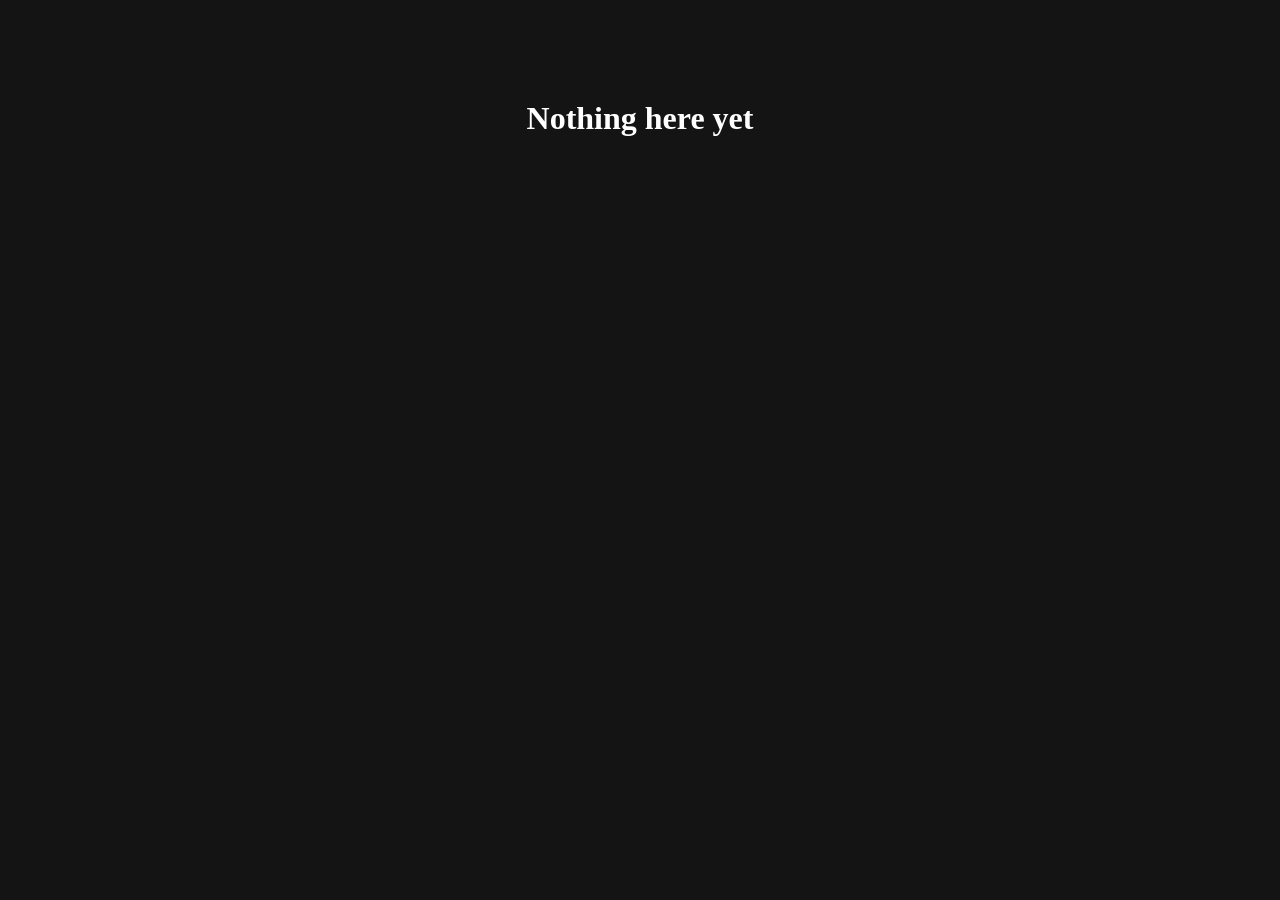
==== index.html @ ae3ef223 "Add files via upload" ====
<!DOCTYPE html>
<html lang="en">

<head>
    <meta charset="UTF-8">
    <meta name="viewport" content="width=device-width, initial-scale=1.0">
    <link rel="stylesheet" href="styles/general.css">
    <link rel="shortcut icon" type="image/png" href="resources/images/favicon/favicon.png">
    <title>Landfried</title>
</head>

<body>
    <h1>Nothing here yet</h1>
</body>

</html>
---- styles/general.css ----
* {
    margin: 0;
    padding: 0;
    color: black;
    font-family: Verdana;
    text-decoration: none;
    font-size: 16px;
}

body {
    display: flex;
    justify-content: center;
    align-items: center;
    background-color: #141414;
}

h1 {
    margin: 100px;
    font-size: 32px;
    color: white;
}
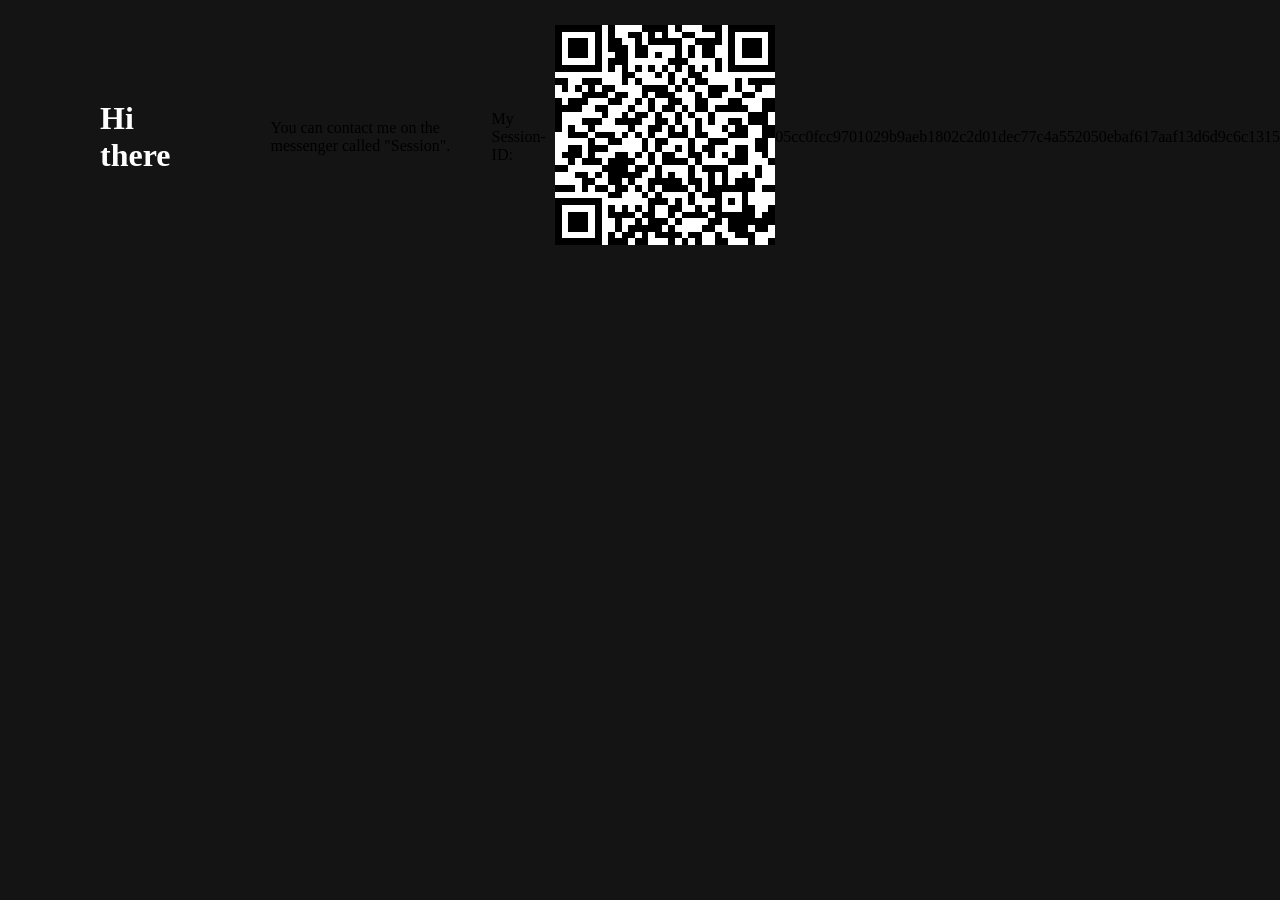
==== commit 3346a5dd: "Added "Session" contact" ====
--- a/index.html
+++ b/index.html
@@ -4,13 +4,29 @@
 <head>
     <meta charset="UTF-8">
     <meta name="viewport" content="width=device-width, initial-scale=1.0">
+    <meta name="description" content="Personal website">
+    <meta name="keywords" content="Landfried, landfried1337">
     <link rel="stylesheet" href="styles/general.css">
     <link rel="shortcut icon" type="image/png" href="resources/images/favicon/favicon.png">
     <title>Landfried</title>
 </head>
 
 <body>
-    <h1>Nothing here yet</h1>
+    <h1>
+        Hi there
+    </h1>
+    <div>
+        You can contact me on the messenger called "Session".
+    </div>
+    <div>
+        My Session-ID:
+    </div>
+    <div>
+        <img src="resources/images/session_messenger/session-id.svg" alt="Session ID QR-Code">
+    </div>
+    <div class="session_messenger_id">
+        05cc0fcc9701029b9aeb1802c2d01dec77c4a552050ebaf617aaf13d6d9c6c1315
+    </div>
 </body>
 
-</html>+</html>
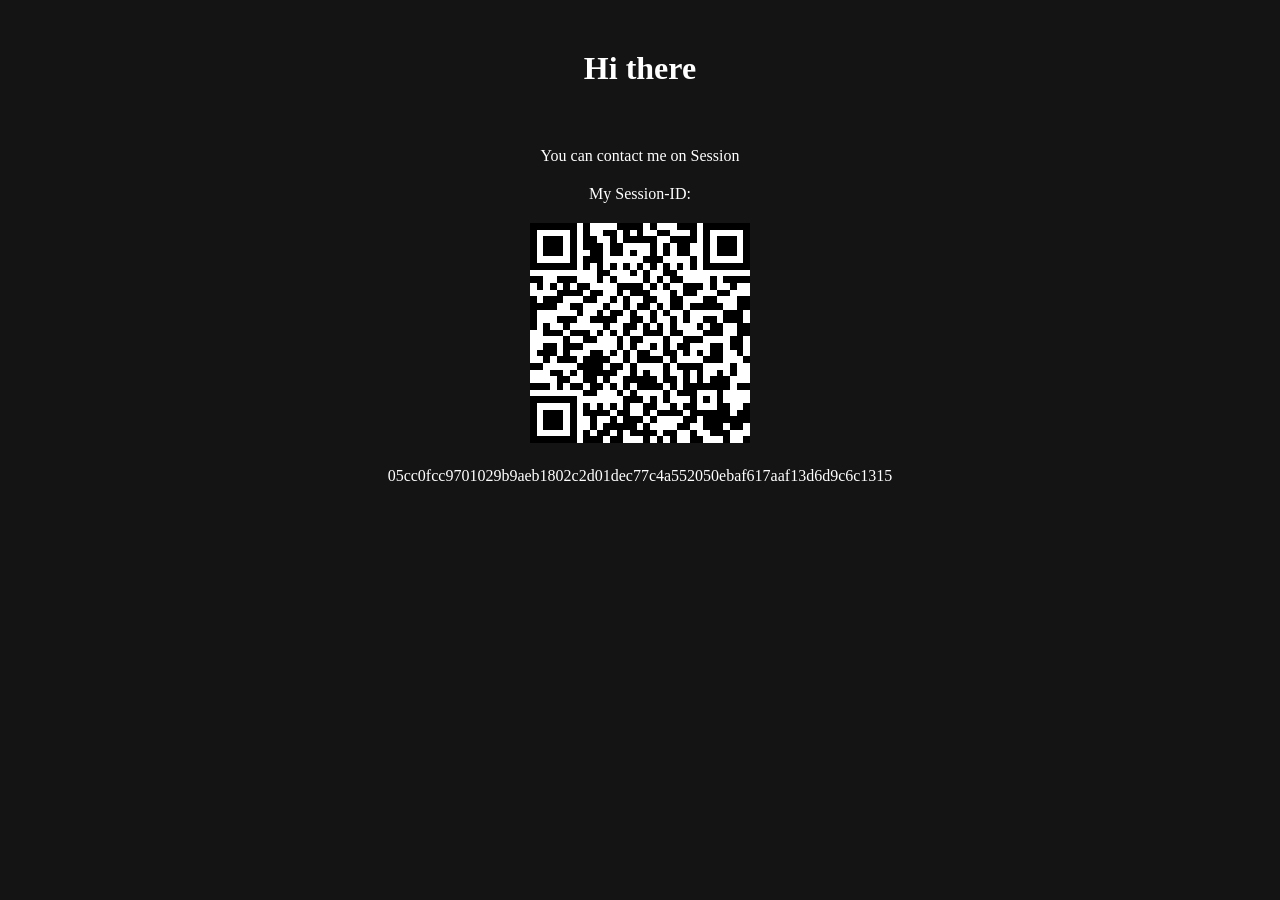
==== commit 3d0bef62: "Update index.html" ====
--- a/index.html
+++ b/index.html
@@ -16,7 +16,7 @@
         Hi there
     </h1>
     <div>
-        You can contact me on the messenger called "Session".
+        You can contact me on <a href="https://getsession.org/" target="_blank">Session</a>
     </div>
     <div>
         My Session-ID:
--- a/styles/general.css
+++ b/styles/general.css
@@ -1,21 +1,39 @@
 * {
     margin: 0;
     padding: 0;
-    color: black;
+    color: white;
     font-family: Verdana;
+    font-size: 16px;
+    font-weight: normal;
     text-decoration: none;
-    font-size: 16px;
 }
 
 body {
     display: flex;
     justify-content: center;
     align-items: center;
+    flex-direction: column;
     background-color: #141414;
 }
 
 h1 {
-    margin: 100px;
+    padding-left: 10px;
+    padding-right: 10px;
+    padding-top: 50px;
+    padding-bottom: 50px;
     font-size: 32px;
-    color: white;
-}+    font-weight: bold;
+}
+
+div {
+    padding: 10px;
+}
+
+img {
+    width: 100%;
+    height: auto;
+}
+
+.session_messenger_id {
+    word-break: break-all;
+}
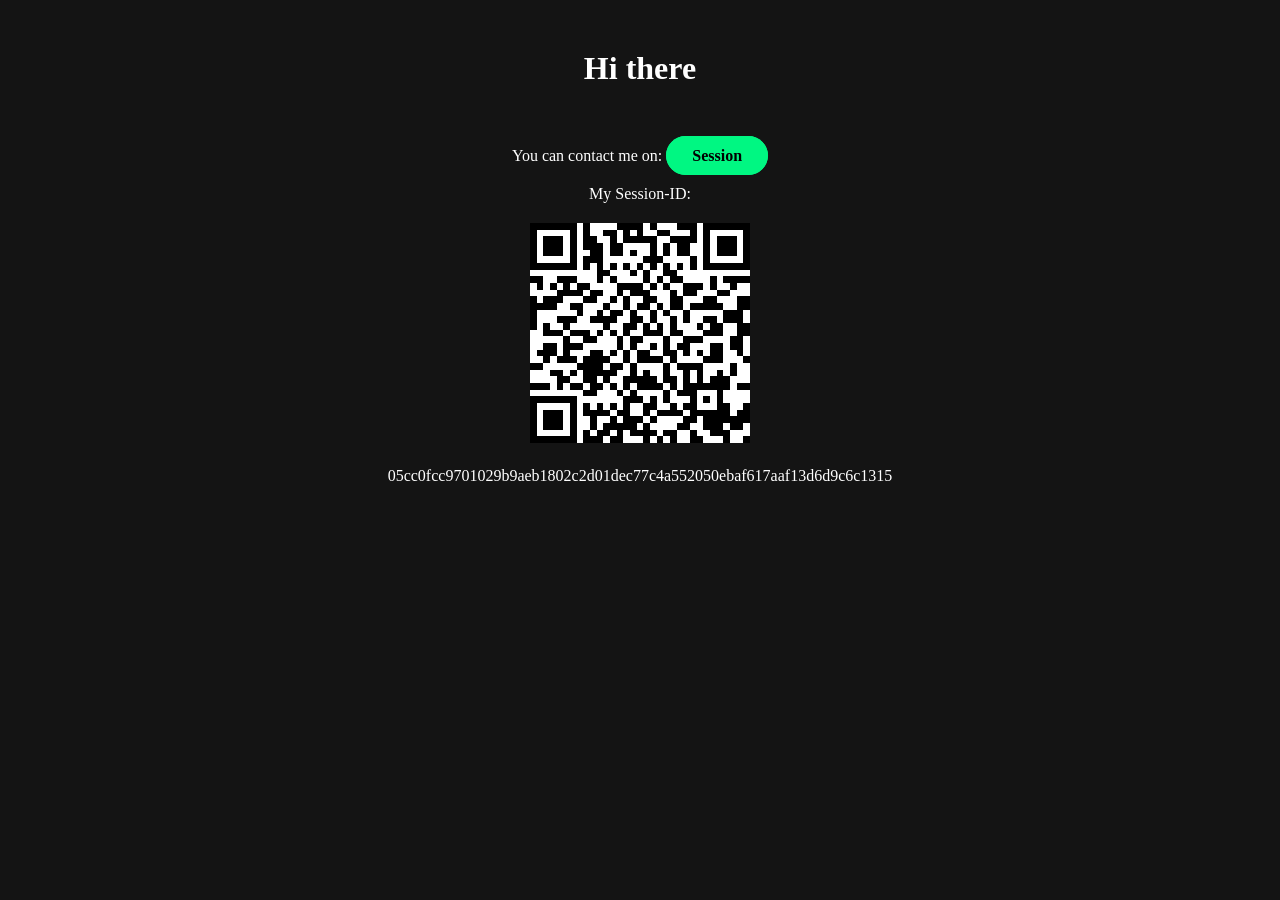
==== commit 4aa6b6f3: "Update index.html" ====
--- a/index.html
+++ b/index.html
@@ -16,7 +16,7 @@
         Hi there
     </h1>
     <div>
-        You can contact me on <a href="https://getsession.org/" target="_blank">Session</a>
+        You can contact me on: <a href="https://getsession.org/" target="_blank">Session</a>
     </div>
     <div>
         My Session-ID:
--- a/styles/general.css
+++ b/styles/general.css
@@ -17,10 +17,10 @@
 }
 
 h1 {
+    padding-top: 50px;
+    padding-bottom: 50px;
     padding-left: 10px;
     padding-right: 10px;
-    padding-top: 50px;
-    padding-bottom: 50px;
     font-size: 32px;
     font-weight: bold;
 }
@@ -34,6 +34,25 @@
     height: auto;
 }
 
+a {
+    padding-top: 10px;
+    padding-bottom: 10px;
+    padding-left: 25px;
+    padding-right: 25px;
+    border-radius: 1.5rem;
+    font-weight: bold;
+    color: black;
+    border: 1px solid #00f782;
+    background-color: #00f782;
+}
+
+a:hover {
+    color: #00b35f;
+    border: 1px solid #00b35f;
+    background-color: #141414;
+    cursor: pointer;
+}
+
 .session_messenger_id {
     word-break: break-all;
 }
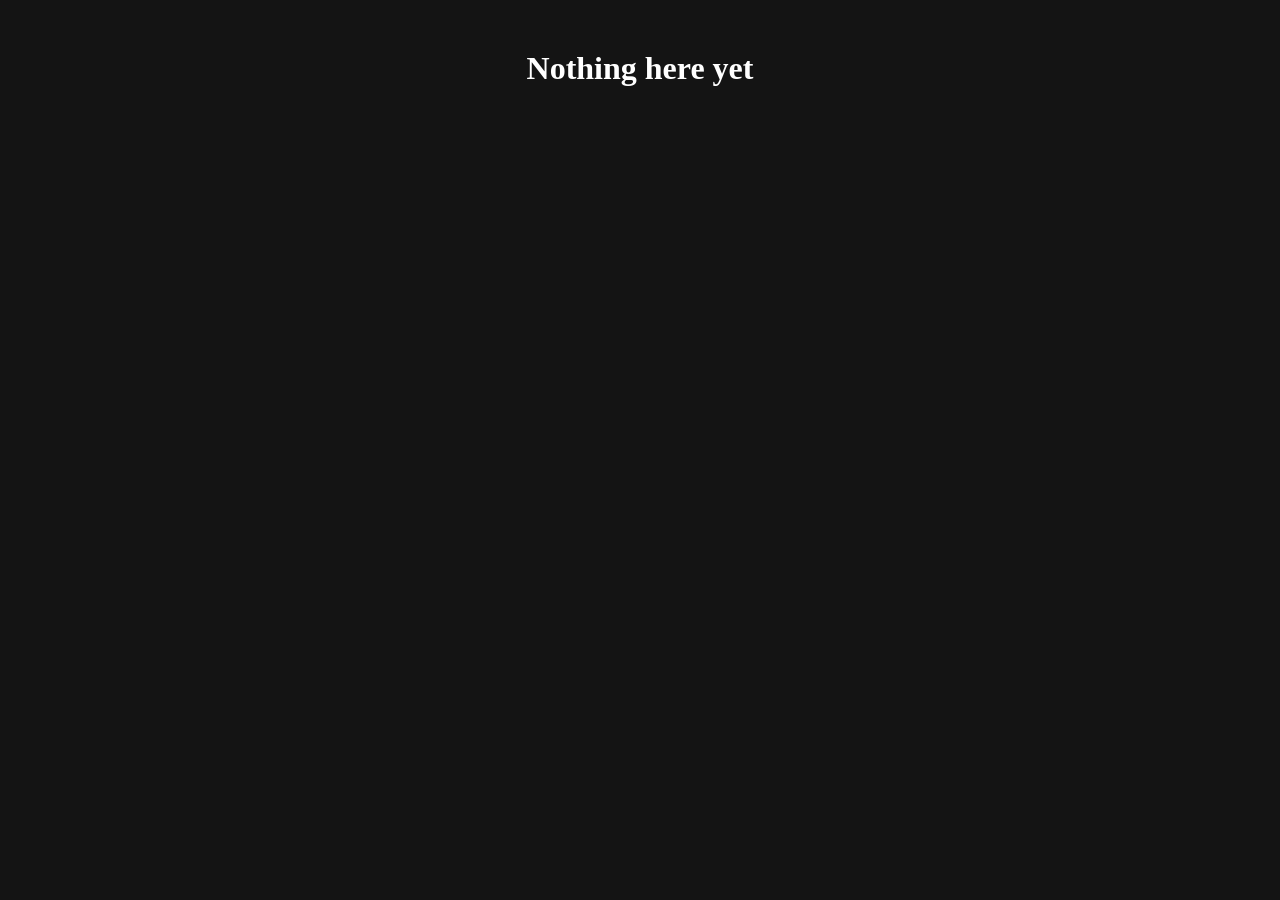
==== commit bd9f046c: "Update index.html" ====
--- a/index.html
+++ b/index.html
@@ -4,8 +4,6 @@
 <head>
     <meta charset="UTF-8">
     <meta name="viewport" content="width=device-width, initial-scale=1.0">
-    <meta name="description" content="Personal website">
-    <meta name="keywords" content="Landfried, landfried1337">
     <link rel="stylesheet" href="styles/general.css">
     <link rel="shortcut icon" type="image/png" href="resources/images/favicon/favicon.png">
     <title>Landfried</title>
@@ -13,20 +11,8 @@
 
 <body>
     <h1>
-        Hi there
+        Nothing here yet
     </h1>
-    <div>
-        You can contact me on: <a href="https://getsession.org/" target="_blank">Session</a>
-    </div>
-    <div>
-        My Session-ID:
-    </div>
-    <div>
-        <img src="resources/images/session_messenger/session-id.svg" alt="Session ID QR-Code">
-    </div>
-    <div class="session_messenger_id">
-        05cc0fcc9701029b9aeb1802c2d01dec77c4a552050ebaf617aaf13d6d9c6c1315
-    </div>
 </body>
 
 </html>
--- a/styles/general.css
+++ b/styles/general.css
@@ -39,6 +39,8 @@
     padding-bottom: 10px;
     padding-left: 25px;
     padding-right: 25px;
+    margin-left: 10px;
+    margin-right: 10px;
     border-radius: 1.5rem;
     font-weight: bold;
     color: black;
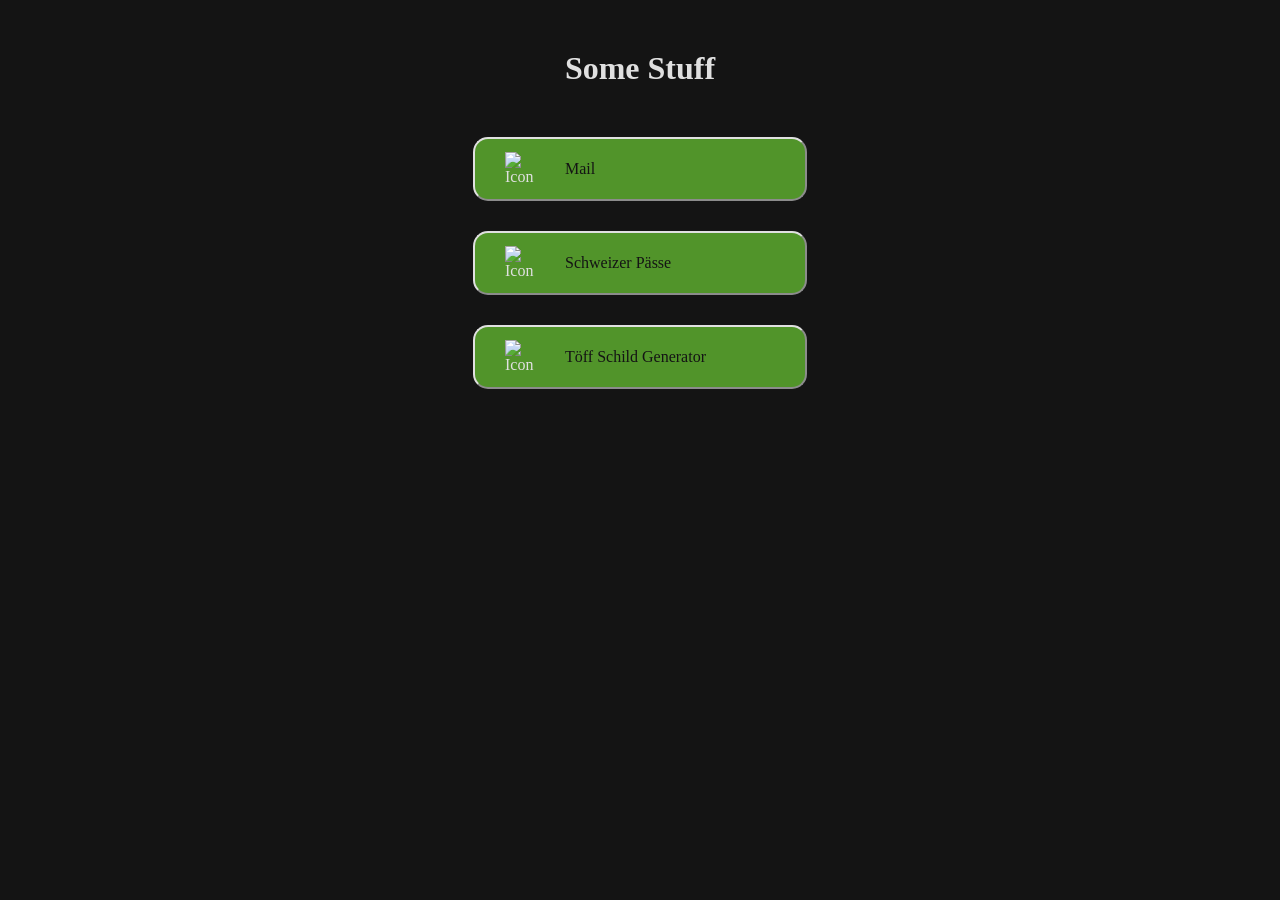
==== commit f9890aba: "Update index.html" ====
--- a/index.html
+++ b/index.html
@@ -9,10 +9,40 @@
     <title>Landfried</title>
 </head>
 
-<body>
-    <h1>
-        Nothing here yet
-    </h1>
+<body class="link_container">
+    <h1>Some Stuff</h1>
+
+    <div class="link_boxes">
+        <a href="pages/mail.html" class="link_box">
+            <div class="link_box_content_left">
+                <img src="resources/images/icons/mail.png" class="link_box_icon" alt="Icon">
+            </div>
+            <div class="link_box_content_right">
+                Mail
+            </div>
+        </a>
+        <a href="pages/list_swiss_passes.html" class="link_box">
+            <div class="link_box_content_left">
+                <img src="resources/images/icons/road.png" class="link_box_icon" alt="Icon">
+            </div>
+            <div class="link_box_content_right">
+                Schweizer Pässe
+            </div>
+        </a>
+        <a href="pages/numberplate.html" class="link_box">
+            <div class="link_box_content_left">
+                <img src="resources/images/icons/swiss_map.png" class="link_box_icon" alt="Icon">
+            </div>
+            <div class="link_box_content_right">
+                Töff Schild Generator
+            </div>
+        </a>
+    </div>
+
+    <div include-html="pages/footer.html" class="footer"></div>
+    <script src="js/includeHTML.js"></script>
+    <script>includeHTML();</script>
+
 </body>
 
 </html>
--- a/styles/general.css
+++ b/styles/general.css
@@ -1,60 +1,150 @@
+:root {
+    --h1-font-size: 32px;
+    --h2-font-size: 22px;
+    --table-font-size: 14px;
+    --link-box-height: 60px; /* only even numbers */
+    --general-gap: 50px;
+    --padding-small: 10px;
+
+    /* General Colors */
+    --main-color: rgb(81, 148, 42);
+    --dark-color: #141414;
+    --bright-color: #e0e0e0;
+    --hover-color: rgb(68, 160, 103);
+    --link-color: rgb(114, 114, 255);
+    /* Table Colors */
+    --table-header-color: #424242;
+    --table-light-color: #b69c48;
+    --table-dark-color: rgb(190, 138, 42);
+    --table-button-color: #b9a483; /* #808080 */
+    --table-button-link-color: rgb(10, 10, 192);
+    --table-button-link-hover-color: #caf13b;
+    --table-ok-color: rgb(77, 138, 77);
+}
+
 * {
     margin: 0;
     padding: 0;
-    color: white;
+    color: var(--bright-color);
     font-family: Verdana;
+    text-decoration: none;
     font-size: 16px;
-    font-weight: normal;
-    text-decoration: none;
 }
 
 body {
+    background-color: var(--dark-color);
+}
+
+h1 {
+    text-align: center;
+    font-size: var(--h1-font-size);
+    padding-left: var(--padding-small);
+    padding-right: var(--padding-small);
+}
+
+h2 {
+    font-size: var(--h2-font-size);
+}
+
+ul {
+    padding-left: 40px;
+}
+
+li {
+    padding-top: 10px;
+}
+
+.link_container {
     display: flex;
     justify-content: center;
     align-items: center;
     flex-direction: column;
-    background-color: #141414;
+    padding-top: var(--general-gap);
+    padding-bottom: var(--general-gap);
+    gap: var(--general-gap);
+    background-color: var(--dark-color);
 }
 
-h1 {
-    padding-top: 50px;
-    padding-bottom: 50px;
-    padding-left: 10px;
-    padding-right: 10px;
-    font-size: 32px;
-    font-weight: bold;
+.footer {
+    width: 90%;
 }
 
-div {
-    padding: 10px;
+
+
+
+/* BUTTON GENERAL */
+.button_general {
+    display: flex;
+    justify-content: center;
+    align-items: center;
+    color: var(--dark-color);
+    height: var(--link-box-height);
+    border: 2px outset var(--bright-color);
+    border-radius: var(--link-box-height);
+    padding-left: calc(var(--link-box-height) / 2);
+    padding-right: calc(var(--link-box-height) / 2);
+    background-color: var(--main-color);
 }
 
-img {
+.button_general:hover {
+    background-color: var(--hover-color);
+    border: 2px inset var(--bright-color);
+    cursor: pointer;
+}
+
+.button_general_container {
+    display: flex;
+    justify-content: center;
+    align-items: center;
+    margin: var(--general-gap);
+}
+
+
+
+
+/* LINK BOXES */
+.link_boxes {
+    display: flex;
+    justify-content: center;
+    align-items: center;
+    flex-direction: column;
+    gap: calc(var(--link-box-height) / 2);
+    width: 80%;
+    max-width: 330px;
+}
+
+.link_box {
+    display: flex;
+    align-items: center;
+    flex-direction: row;
+    width: 100%;
+    height: var(--link-box-height);
+    border: 2px outset var(--bright-color);
+    border-radius: calc(var(--link-box-height) / 4);
+    background-color: var(--main-color);
+}
+
+.link_box:hover {
+    background-color: var(--hover-color);
+    border: 2px inset var(--bright-color);
+    cursor: pointer;
+}
+
+.link_box_content_left {
+    display: flex;
+    align-items: center;
+    width: calc(var(--link-box-height) / 2);
+    height: calc(var(--link-box-height) / 2);
+    margin-left: calc(var(--link-box-height) / 2);
+}
+
+.link_box_icon {
     width: 100%;
     height: auto;
 }
 
-a {
-    padding-top: 10px;
-    padding-bottom: 10px;
-    padding-left: 25px;
-    padding-right: 25px;
-    margin-left: 10px;
-    margin-right: 10px;
-    border-radius: 1.5rem;
-    font-weight: bold;
-    color: black;
-    border: 1px solid #00f782;
-    background-color: #00f782;
+.link_box_content_right {
+    color: var(--dark-color);
+    margin-left: calc(var(--link-box-height) / 2);
+    margin-right: calc(var(--link-box-height) / 2);
 }
-
-a:hover {
-    color: #00b35f;
-    border: 1px solid #00b35f;
-    background-color: #141414;
-    cursor: pointer;
-}
-
-.session_messenger_id {
-    word-break: break-all;
-}
